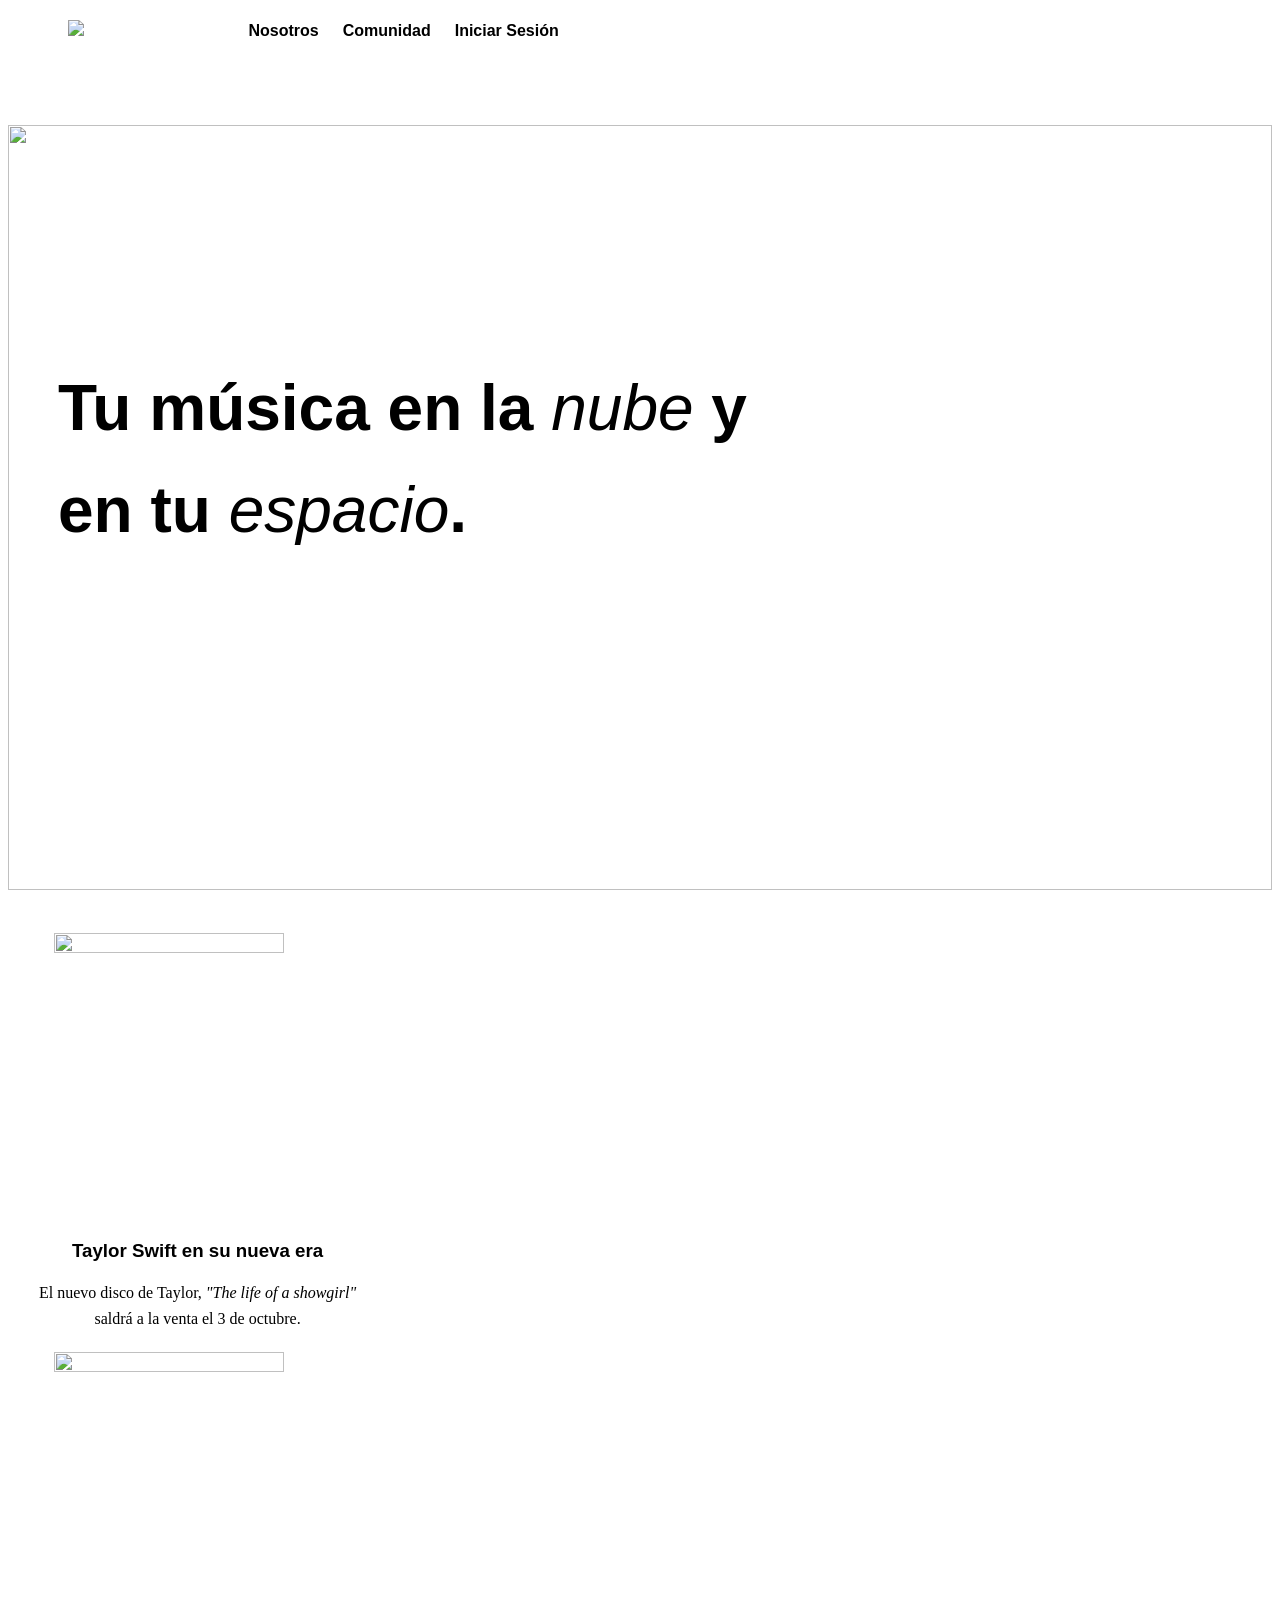
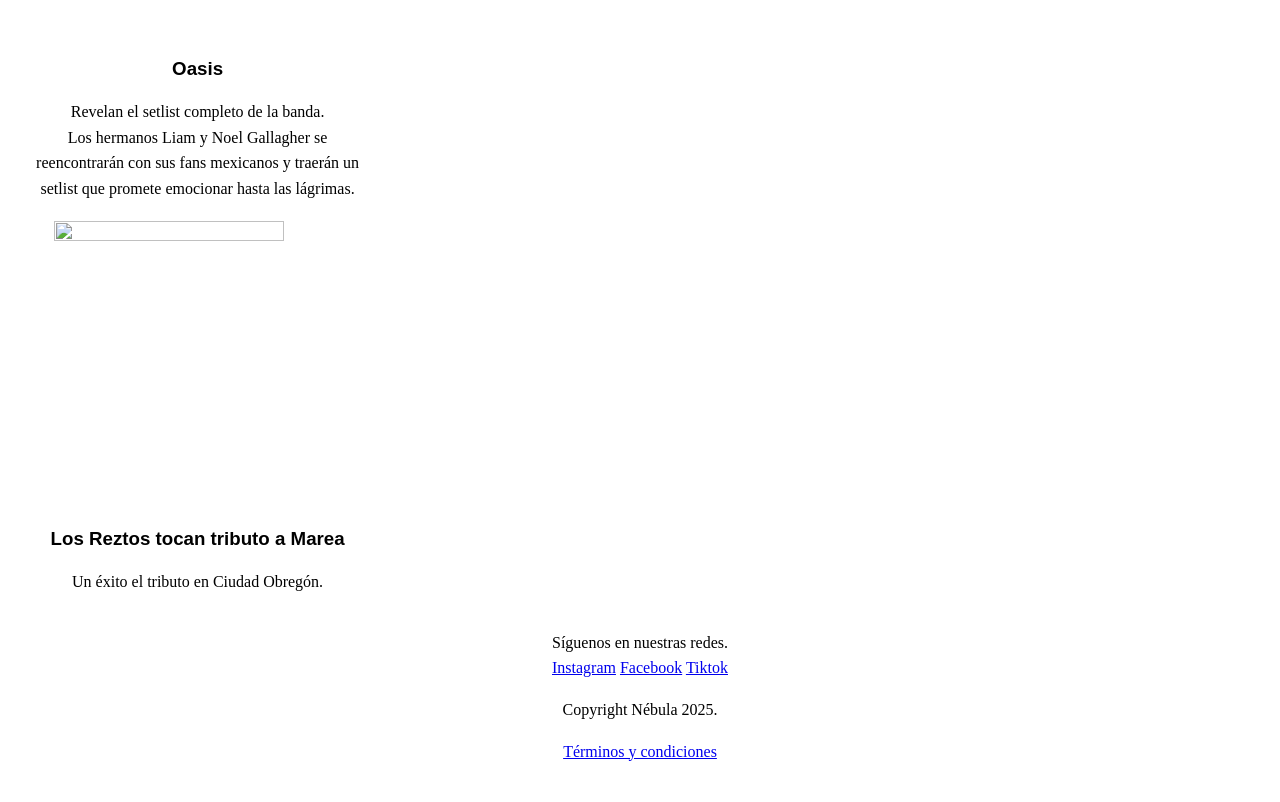
==== index.html @ 30bb9005 "Merge remote-tracking branch 'upstream/main'" ====
<!DOCTYPE html>
<html>
    <head>
        <title>Nébula music</title>
        <meta charset="UTF-8">
        <link rel="stylesheet" type="text/css" href="./styles/styles.css"/>
    </head>
    <body>
        <nav>
            <a class="logo" href="./index.html">
                <img src="./imgs/nebula-03.svg">
            </a>
            <ul>
                <li>
                    <a href="./about.html">Nosotros</a>
                </li>
                <li>
                     <a href="./comunidad.html">Comunidad</a>
                </li>
                <li>
                    <a href="./iniciar-sesion.html">Iniciar Sesión</a>
                </li>
            </ul>
        </nav>
        <header class="principal">
            <img src="./imgs/cover.jpg"/>
            <h1>Tu música en la <span>nube</span> y en tu <span>espacio</span>.</h1>
        </header>
        <main>
            <section id="news">
                <article>
                    <img src="https://encrypted-tbn0.gstatic.com/images?q=tbn:ANd9GcRfGRivZ1CFL4jhQXNbF9phy9h-CASW3TM9UQ&s"/>
                    <h3>Taylor Swift en su nueva era</h3>
                    <p>El nuevo disco de Taylor, <i>"The life of a showgirl"</i> saldrá a la venta el 3 de octubre.</p>
                </article>
                <article>
                    <img src="https://media.gq.com.mx/photos/66cdf89fe21e890818a07d6d/4:3/w_2248,h_1686,c_limit/Oasis.jpg"/>
                    <div>
                    <h3>Oasis</h3>
                    <p>Revelan el setlist completo de la banda.</p>
                    </div>
                    <p>Los hermanos Liam y Noel Gallagher se reencontrarán con sus fans mexicanos y traerán un setlist que promete emocionar hasta las lágrimas.</p>
                </article>

                <article>
                    <img src="https://encrypted-tbn0.gstatic.com/images?q=tbn:ANd9GcRU2wpHalZ_btJnPiNpMLziQ2Pcu0BDxxJBVA&s"/>
                    <h3>Los Reztos tocan tributo a Marea</h3>
                    <p>Un éxito el tributo en Ciudad Obregón.</p>
                </article>
            </section>

        </main>

        <footer>
            <div>
                Síguenos en nuestras redes.
                <div>
                    <a href="www.instagram.com" target="_blank">Instagram</a>
                    <a href="www.facebook.com" target="_blank">Facebook</a>
                    <a href="wwwtiktok.com" target="_blank">Tiktok</a>
                </div>
            </div>

            <p>Copyright Nébula 2025.</p>
            <a href="./tyc.html" target="_blank">Términos y condiciones</a>
        </footer>

    </body>
</html>
---- styles/styles.css ----
@import url('./global.css');

body{
    background-color: var(--bg-color-dark);
    color:var(--text-color-dark);
    font-family: "Quicksand";
    line-height: 1.6;
}

nav{
    height: 13vh;
    max-height: 200px;
    padding: 10px;
}
.logo{
    padding: 50px;
}

*{
    box-sizing: border-box;
}

.auth-container{
    width: 100%;
    padding: 30px, 10px;
}
.auth-card{
    background-color: #1c1a05;
    width: 90%;
    padding: 40px, 25px;
    border-radius: 20px;
    max-width: 400px;
    margin: 0 auto;
    box-shadow: 0px 10px 25px rgba(0,0,0,0,4);
    height: 13vh;           
    max-height: 100px;      
    padding: 10px;
}


nav .logo{
    margin-right: 50px;
}

nav .logo img{
     height: 70px;
     max-height: 100%;
}

nav a{
    font-family: "Alan Sans", sans-serif;
    color:  var(--nav-links);
    text-decoration: none;
    font-weight: 600;
    transition: color 0.3s ease;
}

nav a:hover{
    color: var(--highlight);
}


nav ul{
    display: inline;
}

/* Elementos de la lista */
nav li{
    list-style-type: none;
    display: inline;
    margin-left: 20px;
}


header{
    position: relative; 
}

header img{
    z-index: 1;
    width: 100%;
    height: 30vh;
    object-fit: cover;
    object-position: top;
}
.principal img{
    height: 85vh;
    object-position: center;
}

header h1{
    margin: 0;
    z-index: 2;
    position: absolute;
    top: 30%;
    left: 50px;
    font-family: "Alan Sans", sans-serif;
    width: 60%;
    font-size: 4rem;
}

header span{
    font-style: italic;
    font-weight: 500;
    color: var(--highlight);
}

#news{
    margin-top: 30px;
    padding: 20px;
    display: inline;
}


article{
    width: 30%;
    min-width: 270px;
    padding: 10px;
}


article img{
    margin: auto;
    width: 80%;
    max-width: 300px;
    aspect-ratio: 1 / 1; 
    object-fit: cover;
    display: block;
    object-position: top;
}

article h3{
    color: var(--highlight);
    font-family: "Alan Sans", sans-serif;
    font-weight: 700;
    text-align: center;
    margin: 15px 0px;
}

article p{ 
    width: 90%;
    display:block;
    margin: auto;
    text-align: center;
}

h2{
    text-align: center;
}

.plans{
    width: 80%;
    display: block;
    margin:auto;
}

.plan{
    width: 30%;
}

.price{
    font-size: 3.5em;
    font-weight: 800;
    color: var(--highlight);
}

.frecuency{
    margin-left: 10px;
    font-size: 0.75em;
    font-style: italic;
}

footer{
    text-align: center;
    padding-bottom: 30px;
}
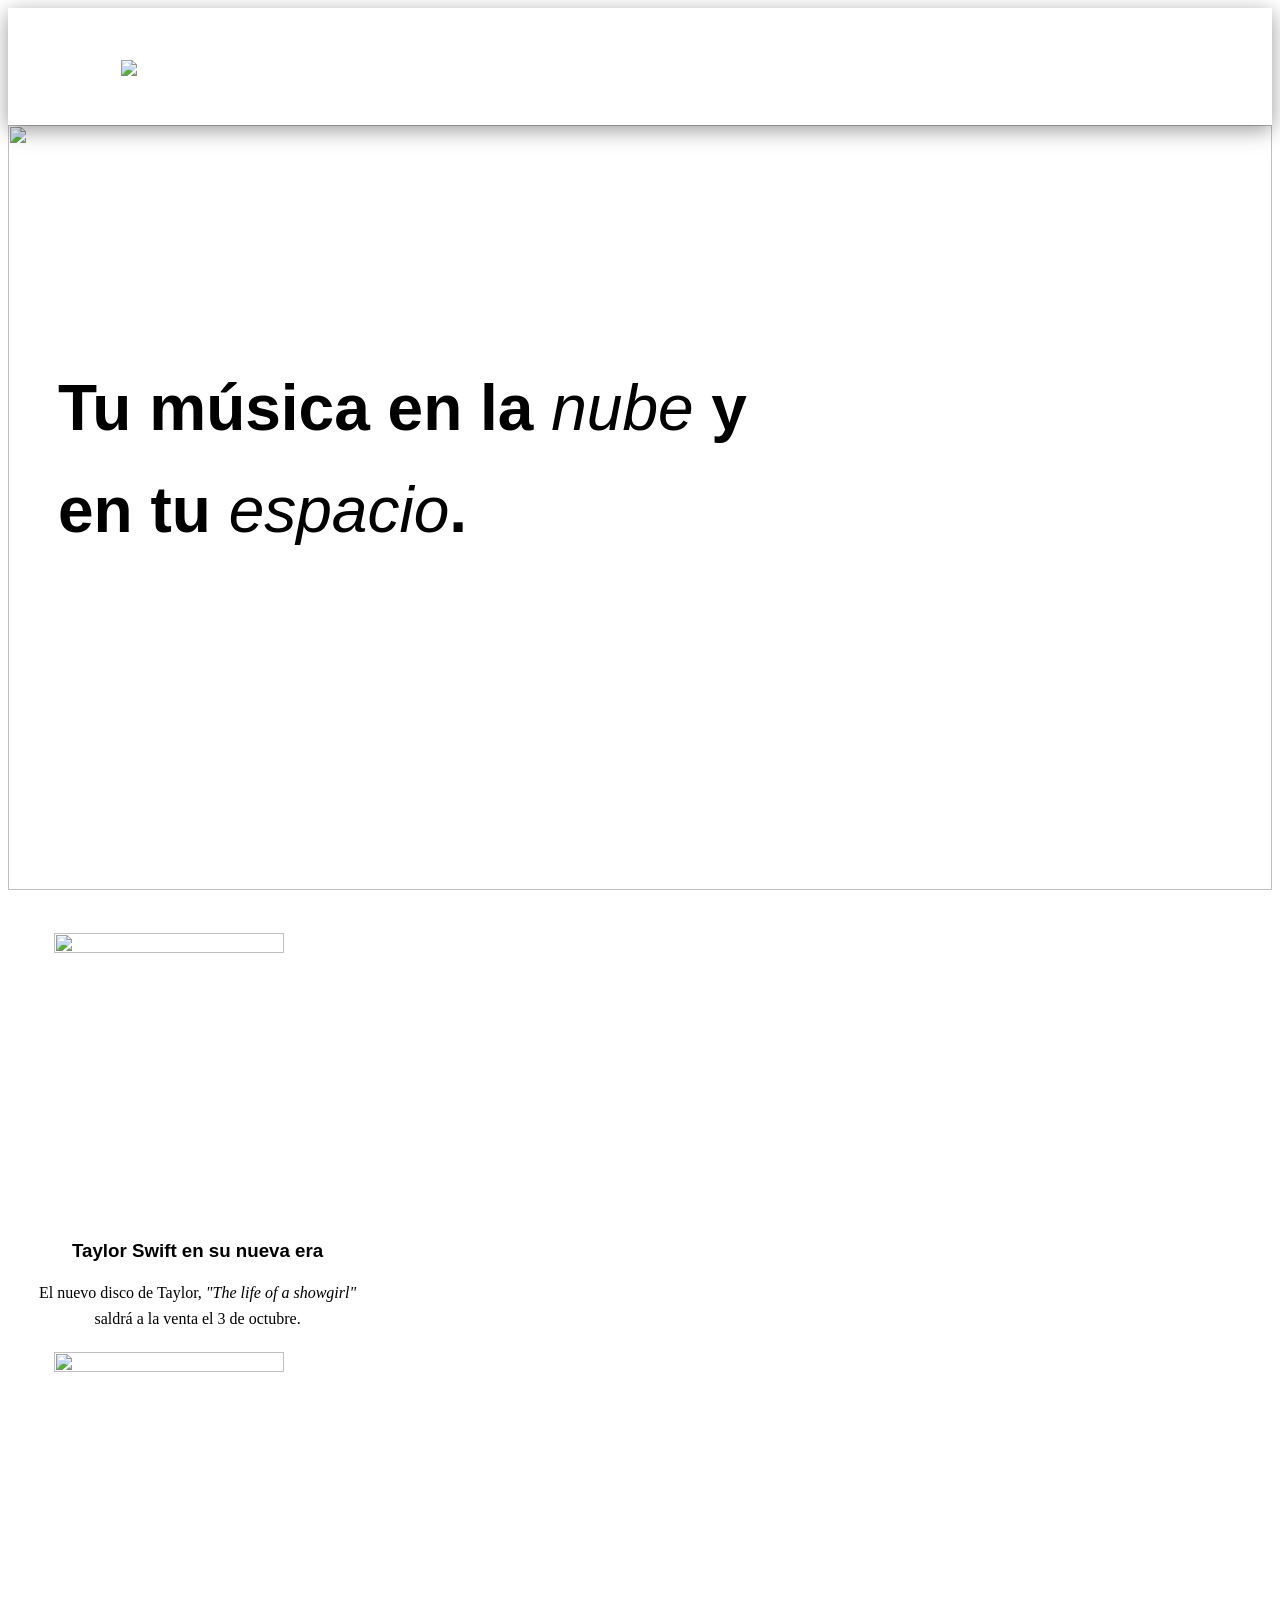
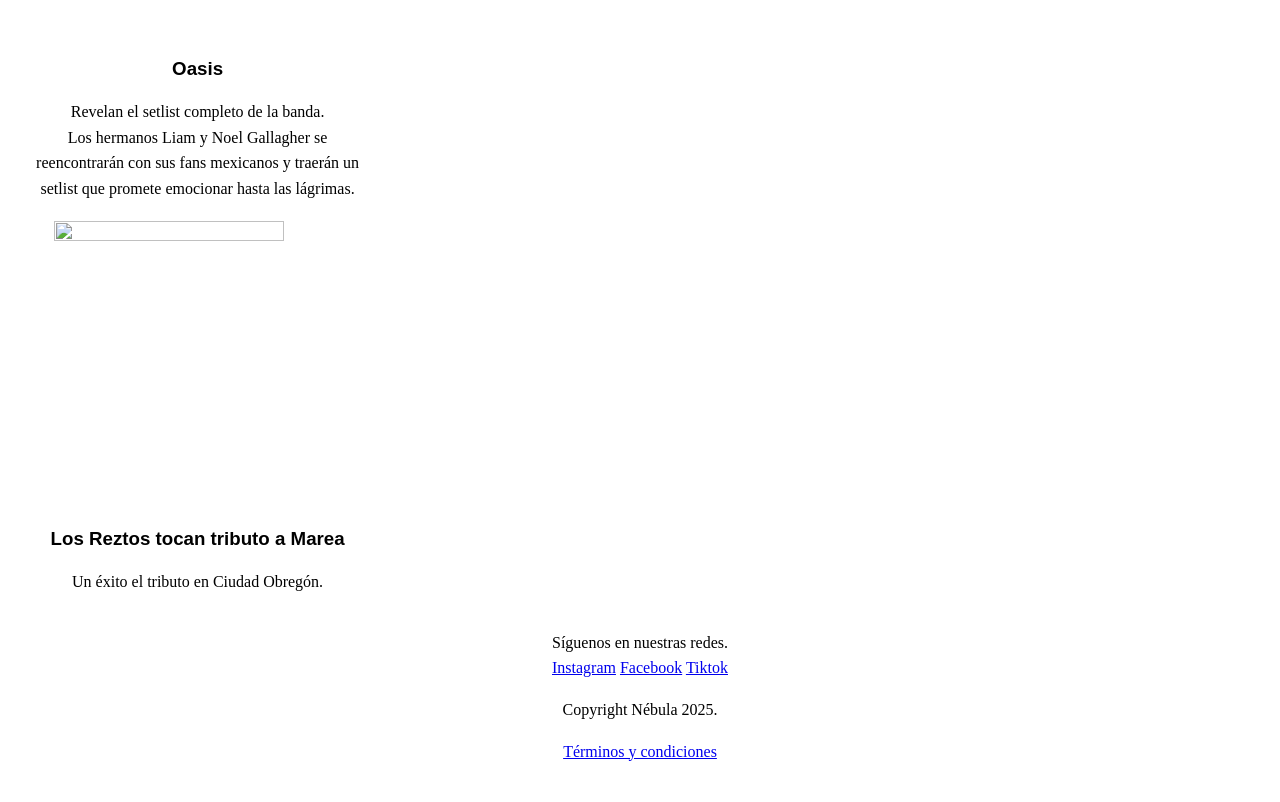
==== commit 4950e6e2: "x" ====
--- a/index.html
+++ b/index.html
@@ -6,7 +6,7 @@
         <link rel="stylesheet" type="text/css" href="./styles/styles.css"/>
     </head>
     <body>
-        <nav>
+        <nav class="main-nav">
             <a class="logo" href="./index.html">
                 <img src="./imgs/nebula-03.svg">
             </a>
--- a/styles/styles.css
+++ b/styles/styles.css
@@ -174,3 +174,86 @@
     text-align: center;
     padding-bottom: 30px;
 }
+
+.main-nav{
+    display: flex;
+    justify-content: space-between;
+    padding: 0 5%;
+    position: sticky;
+    top: 0;
+    z-index: 1000;
+    box-shadow: 0 5px 20px rgba(0,0,0,0.4);
+    backdrop-filter: blur(10px);
+}
+
+.main-nav ul{
+    display: flex;
+}
+
+.main-nav a{
+    text-decoration: none;
+    color: white;
+    font-weight: 500;
+    position: relative;
+    transition: 0.3s ease;
+}
+
+.main-nav a::after{
+    content: "";
+    position: absolute;
+    left: 0;
+    bottom: -5px;
+    width: 0%;
+    height: 2px;
+    background: linear-gradient(90deg, var(--nav-links), var(--highlight));
+    transition: 0.3s;
+}
+
+.main-nav a:hover{
+    color: var(--nav-links);
+}
+
+.main-nav a:hover::after{
+    width: 100%;
+}
+
+.logo img{
+    height: 40px;
+}
+
+.hero{
+    position: relative;
+    height: 87vh;
+    max-height: calc(100vh-100px);
+    overflow: hidden;
+    display: flex;
+    align-items: center;
+    justify-content: center;
+    text-align: center;
+    border: 5px;
+    margin: 10px;
+}
+
+.hero img{
+    position: absolute;
+    width: 100%;
+    height: 100%;
+    z-index: 1;
+    filter: brightness(0.45);
+    object-fit: cover;
+    inset: 0;
+}
+
+.hero h1{
+    position: initial;
+    z-index: 2;
+    font-size: 4rem;
+    max-width: 900px;
+    padding: 0 20px;
+}
+
+@media(max-width: 768px){
+    h{
+        
+    }
+}
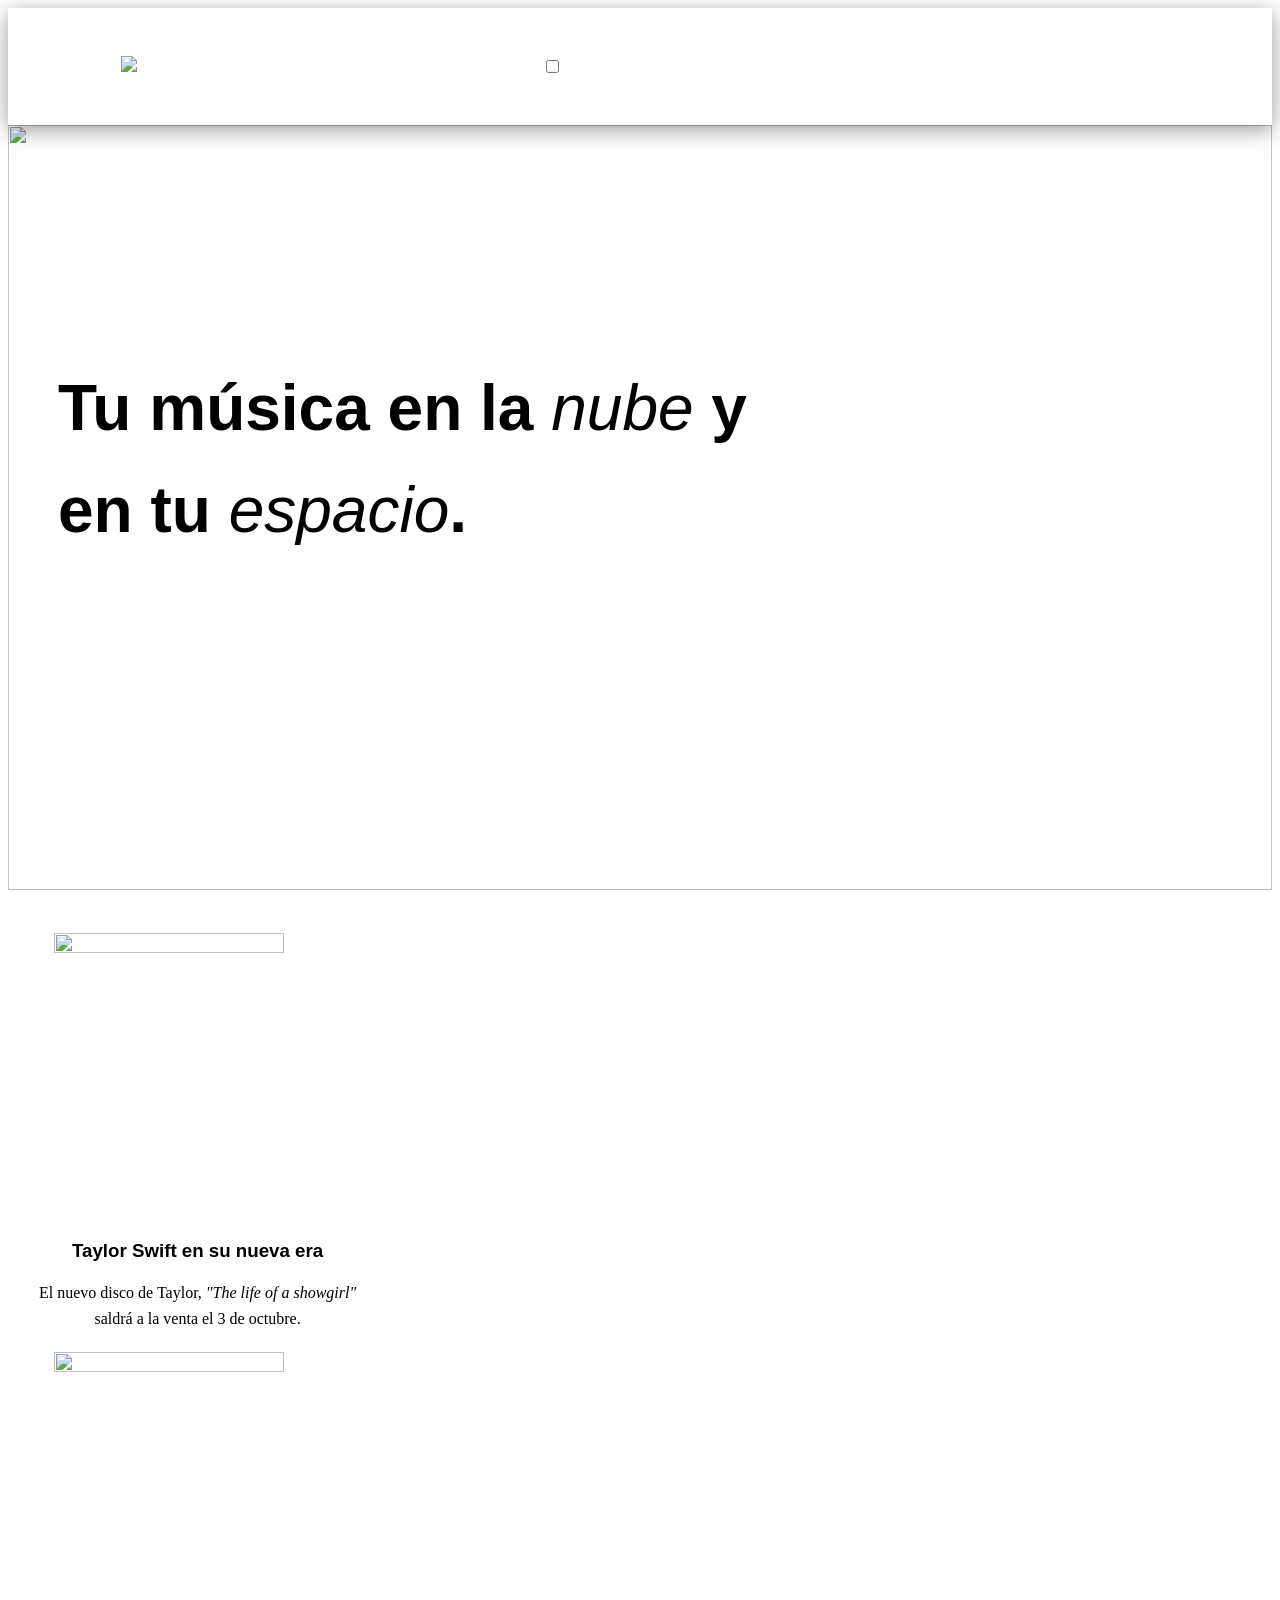
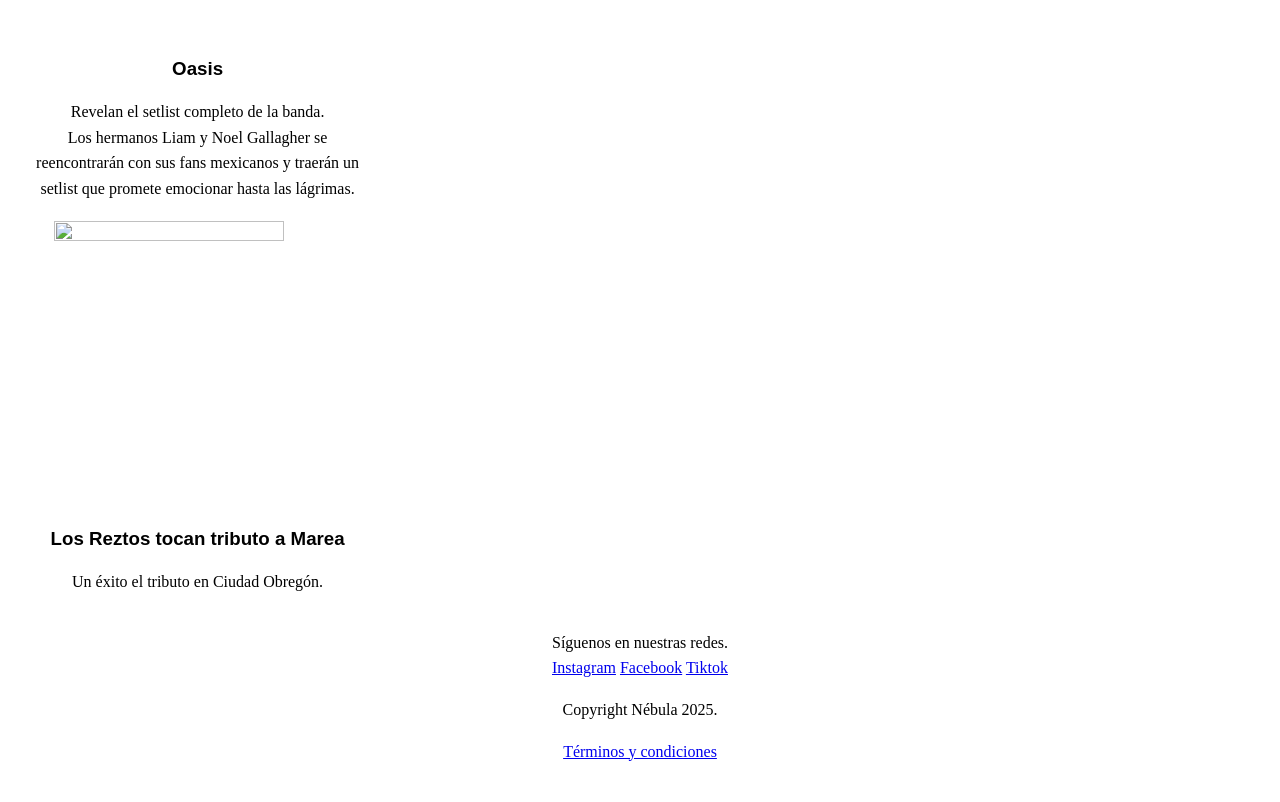
==== commit 787b9909: "x" ====
--- a/index.html
+++ b/index.html
@@ -3,6 +3,7 @@
     <head>
         <title>Nébula music</title>
         <meta charset="UTF-8">
+        <meta name="viewport" content="width=device-width, initial-scale=1.0">
         <link rel="stylesheet" type="text/css" href="./styles/styles.css"/>
     </head>
     <body>
@@ -10,7 +11,13 @@
             <a class="logo" href="./index.html">
                 <img src="./imgs/nebula-03.svg">
             </a>
-            <ul>
+            <input type="checkbox" id="menu-toggle">
+            <label for="menu-toggle" class="menu-icon">
+                <span></span>
+                <span></span>
+                <span></span>
+            </label>
+            <ul class="nav-links">
                 <li>
                     <a href="./about.html">Nosotros</a>
                 </li>
--- a/styles/styles.css
+++ b/styles/styles.css
@@ -1,4 +1,8 @@
 @import url('./global.css');
+
+*{
+    box-sizing: border-box;
+}
 
 body{
     background-color: var(--bg-color-dark);
@@ -175,9 +179,194 @@
     padding-bottom: 30px;
 }
 
+.auth-container{
+    width: 100%;
+    padding: 30px 0px;
+}
+
+.auth-card{
+    background-color: #1c1a05;
+    width: 90%;
+    padding: 40px 25px;
+    border-radius: 20px;
+    max-width: 400px;
+    margin: 0 auto;
+    box-shadow: 0px 10px 25px rgba(0,0,0,0.4);
+}
+
+.form-logo{
+    width: 150px;
+    height: 150px;
+    margin: 0 auto 20px auto;
+    display: block;
+}
+
+.form-header h3{
+    font-family: "Alan Sans", sans-serif;
+    font-size: 2rem;
+    margin-bottom: 5px;
+}
+
+.form-subtitle{
+    font-size: 1rem;
+    color: var(--links-hover-dark);
+}
+
+.form-group{
+    margin-top: 20px;
+}
+
+.form-group label{
+    display: block;
+    font-size: 1rem;
+    margin-bottom: 5px;
+}
+
+input[type="email"],
+input[type="password"],
+input[type="text"],
+input[type="tel"],
+input[type="date"]{
+    width: 100%;
+    padding: 12px;
+    border-radius: 10px;
+    border: 1px solid #444;
+    background-color: #2a280a;
+    color: var(--text-color-dark);
+    font-family: "Quicksand", sans-serif;
+    box-sizing: border-box;
+}
+
+input:focus{
+    outline: none;
+    border: 1px solid var(--highlight);
+}
+
+input:required{
+    border-left: 4px solid var(--nav-links);
+}
+
+button{
+    width: 100%;
+    padding: 12px;
+    border-radius: 10px;
+    border: none;
+    margin-top: 15px;
+    cursor: pointer;
+    font-weight: 600;
+    transition: all 0.3s ease;
+}
+
+.btn-primary{
+    background-color: var(--nav-links);
+    color: #FFFFFF;
+}
+
+.btn-primary:hover{
+    background-color: var(--highlight);
+    color: #000000;
+}
+
+.btn-secondary{
+    background-color: transparent;
+    border: 1px solid var(--links-hover-dark);
+    color: var(--links-hover-dark);
+}
+
+.btn-secondary:hover{
+    background-color: var(--links-hover-dark);
+    color: #000000;
+}
+
+/* Contenedor de los radios */
+.radio-group{
+    margin-top: 10px;
+    display: flex;
+    gap: 20px;           /* espacio entre opciones */
+    flex-wrap: wrap;     /* evita que se rompa en móvil */
+    align-items: center;
+}
+
+/* Radio moderno */
+.radio-group input[type="radio"]{
+    accent-color: var(--highlight); /* color principal */
+    cursor: pointer;
+    transform: scale(1.1); /* ligeramente más grande */
+}
+
+/* Labels de radio */
+.radio-group label{
+    margin-right: 15px;
+    cursor: pointer;
+    font-size: 0.9rem;
+    transition: color 0.3s ease;
+}
+
+/* Hover visual */
+.radio-group label:hover{
+    color: var(--highlight);
+}
+
+
+/* =========================
+   SELECT (Cuenta)
+   ========================= */
+
+select{
+    width: 100%;
+    margin-top: 8px;
+    padding: 12px;
+    border-radius: 10px;
+    border: 1px solid #444;
+    background-color: #2a280a;
+    color: var(--text-color-dark);
+    font-family: "Quicksand", sans-serif;
+    box-sizing: border-box;
+    transition: border 0.3s ease, box-shadow 0.3s ease;
+    cursor: pointer;
+}
+
+/* Focus consistente con tus inputs */
+select:focus{
+    outline: none;
+    border: 1px solid var(--highlight);
+    box-shadow: 0 0 6px rgba(255, 215, 0, 0.4);
+}
+
+/* apartir de 768px vas a aplicar estos estilos */
+@media (min-width: 768px){
+    .auth-container{
+        padding-top: 80px;
+    }
+
+    .auth-card{
+        max-width: 600px;
+    }
+}
+
+#menu-toogle{
+    display: none;
+}
+
+.menu-icon{
+    display: none;
+    flex-direction: column;
+    gap: 5px;
+    cursor: pointer;
+}
+
+.menu-icon span{
+    width: 25px;
+    height: 3px;
+    background-color: white;
+    transition: 0.3s ease;
+}
+
+
 .main-nav{
     display: flex;
     justify-content: space-between;
+    align-items: center;
     padding: 0 5%;
     position: sticky;
     top: 0;
@@ -224,13 +413,14 @@
 .hero{
     position: relative;
     height: 87vh;
-    max-height: calc(100vh-100px);
+    max-height: calc(100vh - 100px);
     overflow: hidden;
     display: flex;
     align-items: center;
     justify-content: center;
     text-align: center;
     border: 5px;
+    border-radius: 10px;
     margin: 10px;
 }
 
@@ -253,7 +443,34 @@
 }
 
 @media(max-width: 768px){
-    h{
-        
-    }
-}+    .hero{
+        height: 30vh;
+    }
+    .hero h1{
+        font-size: 2rem;
+    }
+
+    .menu-icon{
+        display: flex;
+    }
+
+    .nav-links{
+        position: absolute;
+        top: 80px;
+        right: 0;
+        width: 100%;
+        flex-direction: column;
+        align-items: center;
+        gap: 40px;
+        padding: 30px 0;
+        background-color: #000000;
+        transform: translateY(-150%);
+        transition: 0.3s ease;
+    }
+    
+    #menu-toggle:checked ~ .nav-links{
+        transform: translateY(0);
+    }
+}
+
+
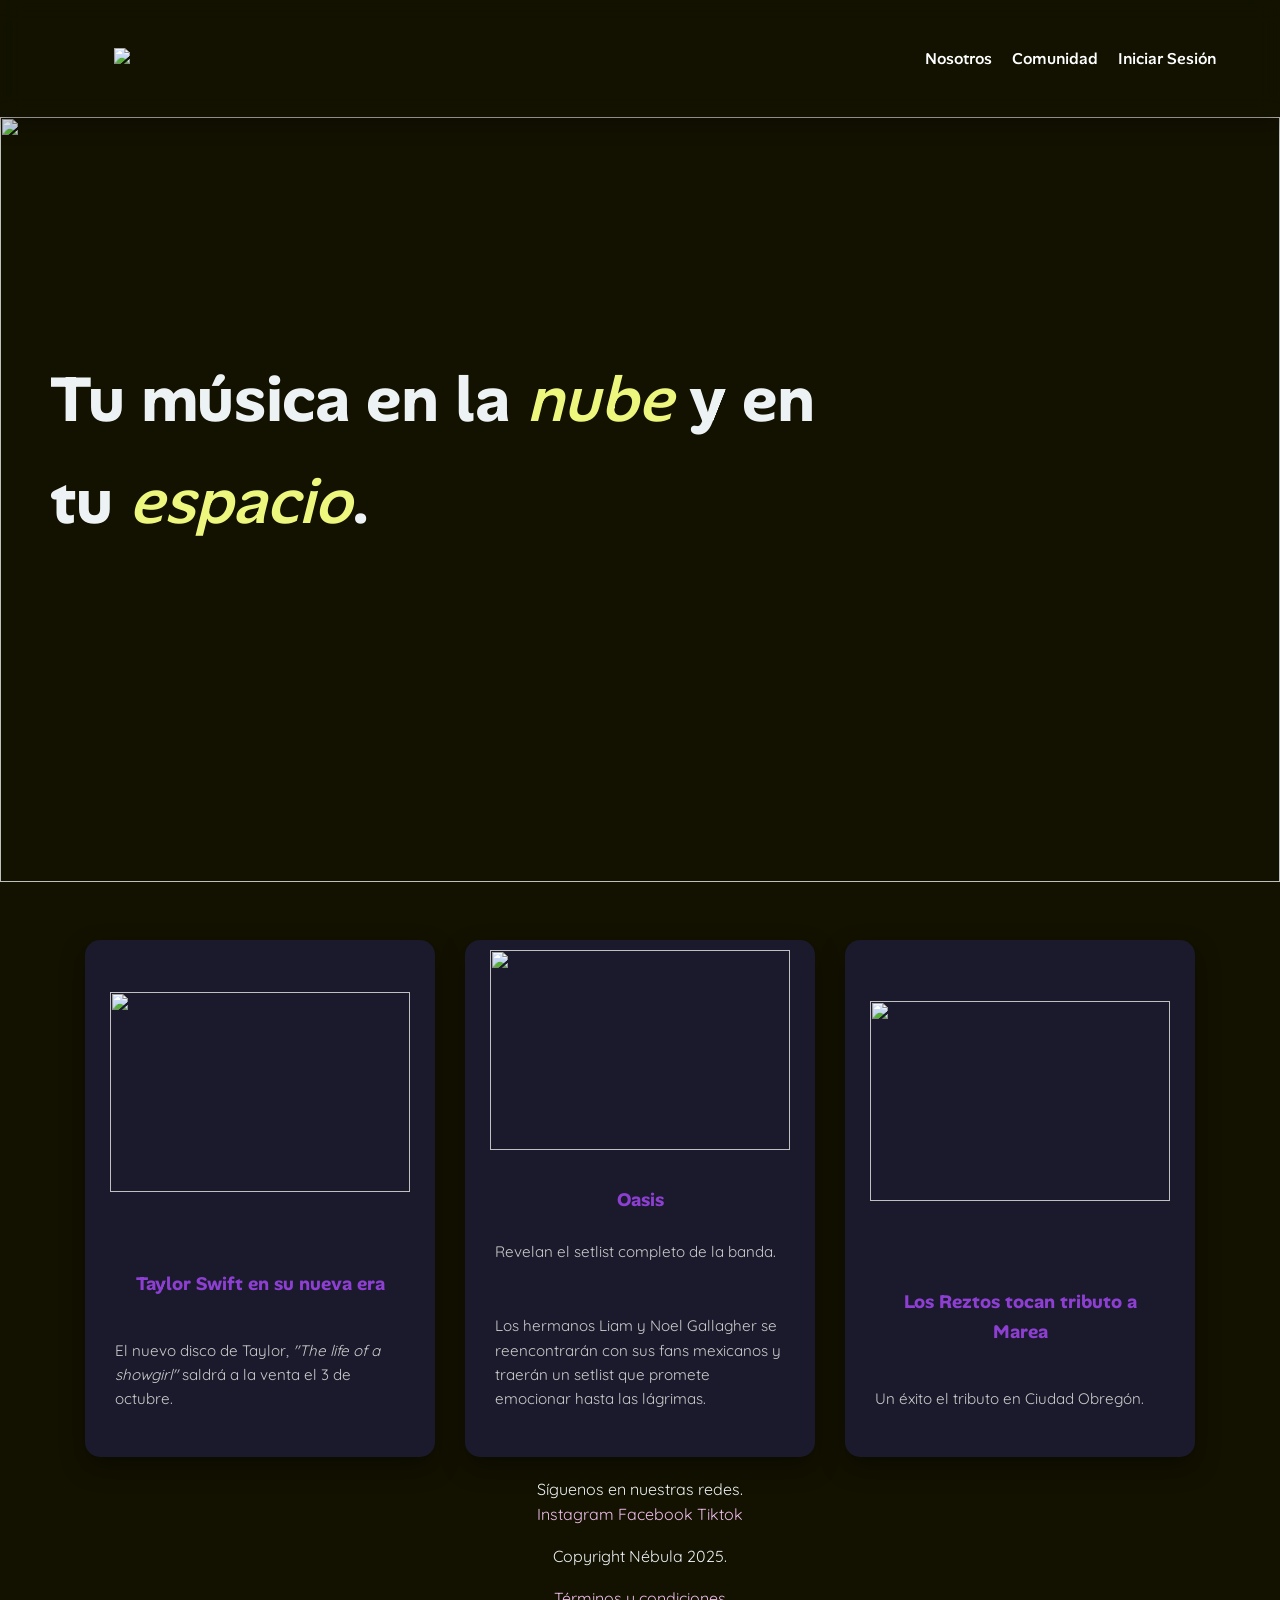
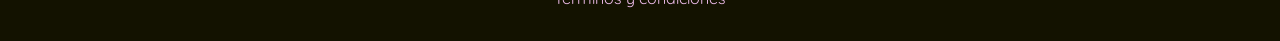
==== commit c733a6a1: "x" ====
--- a/index.html
+++ b/index.html
@@ -11,7 +11,7 @@
             <a class="logo" href="./index.html">
                 <img src="./imgs/nebula-03.svg">
             </a>
-            <input type="checkbox" id="menu-toggle">
+            <input type="checkbox" id="menu-toggle" hidden>
             <label for="menu-toggle" class="menu-icon">
                 <span></span>
                 <span></span>
@@ -34,13 +34,13 @@
             <h1>Tu música en la <span>nube</span> y en tu <span>espacio</span>.</h1>
         </header>
         <main>
-            <section id="news">
-                <article>
+            <section id="news" class="news-box">
+                <article class="card">
                     <img src="https://encrypted-tbn0.gstatic.com/images?q=tbn:ANd9GcRfGRivZ1CFL4jhQXNbF9phy9h-CASW3TM9UQ&s"/>
                     <h3>Taylor Swift en su nueva era</h3>
                     <p>El nuevo disco de Taylor, <i>"The life of a showgirl"</i> saldrá a la venta el 3 de octubre.</p>
                 </article>
-                <article>
+                <article class="card">
                     <img src="https://media.gq.com.mx/photos/66cdf89fe21e890818a07d6d/4:3/w_2248,h_1686,c_limit/Oasis.jpg"/>
                     <div>
                     <h3>Oasis</h3>
@@ -49,7 +49,7 @@
                     <p>Los hermanos Liam y Noel Gallagher se reencontrarán con sus fans mexicanos y traerán un setlist que promete emocionar hasta las lágrimas.</p>
                 </article>
 
-                <article>
+                <article class="card">
                     <img src="https://encrypted-tbn0.gstatic.com/images?q=tbn:ANd9GcRU2wpHalZ_btJnPiNpMLziQ2Pcu0BDxxJBVA&s"/>
                     <h3>Los Reztos tocan tributo a Marea</h3>
                     <p>Un éxito el tributo en Ciudad Obregón.</p>
--- a/styles/styles.css
+++ b/styles/styles.css
@@ -1,4 +1,4 @@
-@import url('./global.css');
+@import url('./globals.css');
 
 *{
     box-sizing: border-box;
@@ -56,7 +56,6 @@
     color:  var(--nav-links);
     text-decoration: none;
     font-weight: 600;
-    transition: color 0.3s ease;
 }
 
 nav a:hover{
@@ -112,18 +111,17 @@
 #news{
     margin-top: 30px;
     padding: 20px;
-    display: inline;
-}
-
-
-article{
+}
+
+
+.card{
     width: 30%;
     min-width: 270px;
     padding: 10px;
 }
 
 
-article img{
+.card img{
     margin: auto;
     width: 80%;
     max-width: 300px;
@@ -133,7 +131,7 @@
     object-position: top;
 }
 
-article h3{
+.card h3{
     color: var(--highlight);
     font-family: "Alan Sans", sans-serif;
     font-weight: 700;
@@ -141,7 +139,7 @@
     margin: 15px 0px;
 }
 
-article p{ 
+.cards p{ 
     width: 90%;
     display:block;
     margin: auto;
@@ -442,6 +440,48 @@
     padding: 0 20px;
 }
 
+.news-box{
+    display: flex;
+    padding: 80px;
+    flex-wrap: wrap;
+    gap: 30px;
+    justify-content: center;
+}
+
+.card{
+    background-color: #1a1a2c;
+    border-radius: 15px;
+    overflow: hidden;
+    transition: 0.3s ease;
+    box-shadow: 0 10px 25px rgba(0,0,0,0.4);
+    display: flex;
+    flex-direction: column;
+    flex: 1 1 300px;
+    max-width: 350px;
+}
+
+.card:hover{
+    transform: translateY(-8px);
+    box-shadow: 0 20px 40px rgba(0,0,0,0.4);
+}
+
+.card img{
+    width: 100%;
+    height: 200px;
+    object-fit: cover;
+}
+
+.card h3{
+    padding: 20px 20px 10px 20px;
+    color: var(--nav-links);
+}
+
+.card p{
+    padding: 0 20px 20px 20px;
+    color: #ccc;
+    font-size: .95rem;
+}
+
 @media(max-width: 768px){
     .hero{
         height: 30vh;
@@ -452,6 +492,10 @@
 
     .menu-icon{
         display: flex;
+    }
+
+    .main-nav{
+        background-color: #1a1a2c;
     }
 
     .nav-links{
@@ -463,7 +507,7 @@
         align-items: center;
         gap: 40px;
         padding: 30px 0;
-        background-color: #000000;
+        background-color: #1a1a2c;
         transform: translateY(-150%);
         transition: 0.3s ease;
     }
@@ -471,6 +515,105 @@
     #menu-toggle:checked ~ .nav-links{
         transform: translateY(0);
     }
-}
-
-
+
+}
+
+.comunidad{
+    font-size: 3rem;
+    text-align: center;
+}
+
+.tarjetas{
+    display: grid;
+    grid-template-columns: repeat(auto-fit, minmax(380px, 1fr));
+    gap: 20px;
+    width: 100%;
+    max-width: 95%;
+    margin: 0 auto;
+    margin-bottom: 50px;
+}
+
+.usuario{
+    background-color: #1a1a20;
+    border: 1px solid #333;
+    border-radius: 12px;
+    padding: 25px;
+    display: flex;
+    flex-direction: column;
+    gap: 20px;
+    transition: transform 0.3s ease;
+}
+
+.usuario span{
+    align-self: flex-start;
+    padding: 6px 16px;
+    border-radius: 20px;
+    font-size: 0.8rem;
+    font-weight: 700;
+}
+
+.premium, .basica {
+    align-self: flex-start;
+    padding: 6px 16px;
+    border-radius: 20px;
+    font-size: 0.8rem;
+    font-weight: 700;
+}
+
+.premium {
+    background-color: var(--nav-links);
+    color: #fff;
+}
+
+.basica {
+    background-color: #333333;
+    color: #cccccc;
+}
+
+.usuario:hover{
+    border-color: var(--nav-links);
+    transform: translateY(-5px);
+}
+
+.usuario img{
+    width: 65px;
+    height: 65px;
+    border-radius: 50%;
+    background-color: #fff;
+    padding: 2px;
+    object-fit: cover;
+}
+
+.info-usuario {
+    display: flex;
+    align-items: center;
+    gap: 15px;
+    padding-bottom: 15px;
+}
+
+.texto-usuario {
+    display: flex;
+    flex-direction: column;
+}
+
+.texto-usuario h4 {
+    margin: 0;
+    font-size: 1.1rem;
+    color: var(--text-color-dark);
+}
+
+.texto-usuario span {
+    font-size: 0.85rem;
+    color: #888;
+}
+
+.datos-usuario{
+    margin: 5px 0;
+    font-size: 0.9rem;
+    color: #a0a0a0;
+    margin: 5px 0;
+    font-size: 0.9rem;
+    color: #a0a0a0;
+    text-align: left;
+}
+
